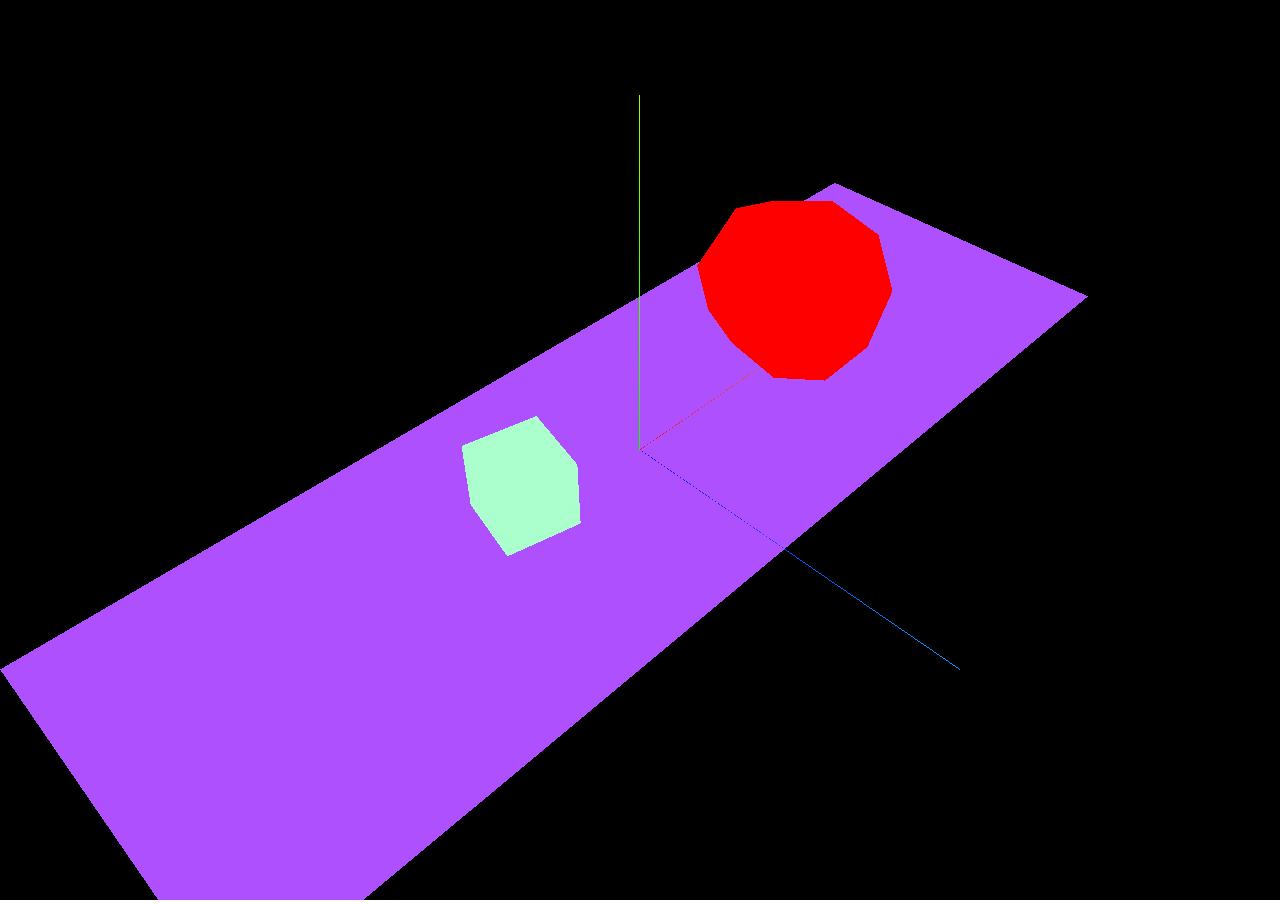
==== 2do_threjs.html @ 581aadd2 "se agrega segundo ejercicio con nuevas formas y animacion" ====
<!DOCTYPE html>

<html>
<head>
    <meta charset="utf-8">

    <title>Segundo ejercicio</title>
    <style>
        body {
            margin: 0;
        }

        canvas {
            width: 100%;
            height: 100%;
        }

    </style>
</head>
<body>

    <script type="text/javascript" src="libs/three.js"></script>

    <script>
        var scene = new THREE.Scene();
        var camera = new THREE.PerspectiveCamera(45,window.innerWidth/window.innerHeight,0.1,1000)
        var renderer = new THREE.WebGLRenderer();

        renderer.setSize(window.innerWidth, window.innerHeight);
        
        // Añadimos la salida de la renderización al elemento HTML
        document.body.appendChild(renderer.domElement);
       
        //renderizar la escena
        var planeGeometry = new THREE.PlaneGeometry(60,20);
        var planeMaterial = new THREE.MeshBasicMaterial({color:0xaf50ff});
        var plane = new THREE.Mesh(planeGeometry,planeMaterial);
        //Rotamos 90°  el plane  sobre el eje X
        plane.rotation.x=-0.5*Math.PI;
        plane.position.x=0;
        plane.position.y=0;
        plane.position.z=0;
        //agregamos el plano a la escena 
        scene.add(plane);

        // ejes de posicionamiento
        var axes = new THREE.AxesHelper(20);
        scene.add(axes);

        // ESFERA GEOMÉTRICA
        var sphereGeometry = new THREE.SphereGeometry(5,5,5);
        var sphereMaterial = new THREE.MeshBasicMaterial({color:0xff0000});
        var sphere = new THREE.Mesh(sphereGeometry,sphereMaterial);
        
        sphere.position.x = 8;
        sphere.position.y = 8;
        sphere.position.z = 3;
       
        scene.add(sphere);

        //CUBO GEOMÉTRICO
        var cubeGeometry = new THREE.CubeGeometry(4,4,4);
        var cubeMaterial = new THREE.MeshBasicMaterial({color:0xaaffcc});
        var cube = new THREE.Mesh(cubeGeometry,cubeMaterial);
        
        cube.position.x = -8;
        cube.position.y = 3;
        cube.position.z =0

        scene.add(cube);

        //Posicionamos y apuntamos la camara al centro de la escena
        camera.position.x=-30;
        camera.position.y=40;
        camera.position.z=30;
        camera.lookAt(plane.position);
        scene.add(camera); 

       

        
            function anim(){
                requestAnimationFrame(anim);
                //plane.rotation.x += 0.2;
                //camera.rotation.z += 0.01;
                cube.rotation.y += 0.2;
                sphere.rotation.x += 1.2;
                renderer.render(scene,camera);
            };
            anim();
         

    </script>

</body>

</html>
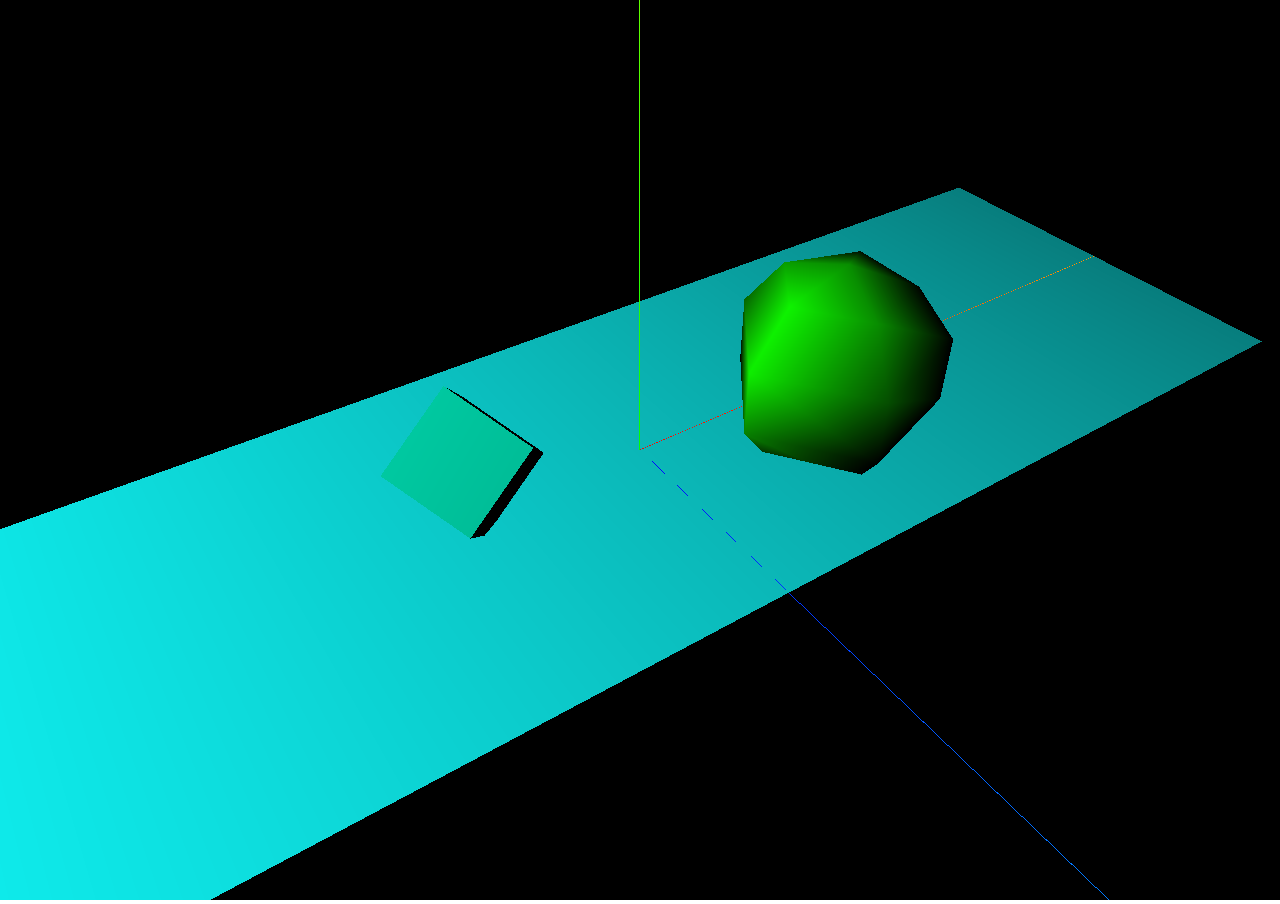
==== commit 8fca70db: "se modifica el segundo ejercicio y se agrega el tercero" ====
--- a/2do_threjs.html
+++ b/2do_threjs.html
@@ -31,10 +31,14 @@
         // Añadimos la salida de la renderización al elemento HTML
         document.body.appendChild(renderer.domElement);
        
-        //renderizar la escena
+//////////////////////////////// ELEMENTS   /////////////////////////////////////////7
+        
+        // PLANO GEOMÉTRICO
         var planeGeometry = new THREE.PlaneGeometry(60,20);
-        var planeMaterial = new THREE.MeshBasicMaterial({color:0xaf50ff});
+        var planeMaterial = new THREE.MeshLambertMaterial({color:0xffffff});
         var plane = new THREE.Mesh(planeGeometry,planeMaterial);
+        plane.receiveShadow = true; // indicamos que el plano es un receptor de sombra
+
         //Rotamos 90°  el plane  sobre el eje X
         plane.rotation.x=-0.5*Math.PI;
         plane.position.x=0;
@@ -44,50 +48,61 @@
         scene.add(plane);
 
         // ejes de posicionamiento
-        var axes = new THREE.AxesHelper(20);
+        var axes = new THREE.AxesHelper(30);
         scene.add(axes);
 
         // ESFERA GEOMÉTRICA
         var sphereGeometry = new THREE.SphereGeometry(5,5,5);
-        var sphereMaterial = new THREE.MeshBasicMaterial({color:0xff0000});
-        var sphere = new THREE.Mesh(sphereGeometry,sphereMaterial);
-        
+        var sphereMaterial = new THREE.MeshLambertMaterial({color:0xffff00});
+        var sphere = new THREE.Mesh(sphereGeometry,sphereMaterial);       
+        sphere.castShadow =true;
         sphere.position.x = 8;
-        sphere.position.y = 8;
-        sphere.position.z = 3;
-       
+        sphere.position.y = 3;
+        sphere.position.z = 3;       
         scene.add(sphere);
 
         //CUBO GEOMÉTRICO
         var cubeGeometry = new THREE.CubeGeometry(4,4,4);
-        var cubeMaterial = new THREE.MeshBasicMaterial({color:0xaaffcc});
-        var cube = new THREE.Mesh(cubeGeometry,cubeMaterial);
-        
+        var cubeMaterial = new THREE.MeshLambertMaterial({color:0x00ffcc});
+        var cube = new THREE.Mesh(cubeGeometry,cubeMaterial);        
+        cube.castShadow=true;// emite sombra
         cube.position.x = -8;
         cube.position.y = 3;
-        cube.position.z =0
-
+        cube.position.z =0;
         scene.add(cube);
 
+        // añadimos spotLight
+        var spotLight = new THREE.SpotLight(0xfffff); // creamos una una luz y blanca
+        spotLight.position.set(-40,40,0); // usamos el método .set para establecer la posición de nuesta luz
+        scene.add(spotLight);//la agregamoa nuetra escena
+
+/////////////////////////////////  END ELEMENTS //////////////////////////////   
+
         //Posicionamos y apuntamos la camara al centro de la escena
-        camera.position.x=-30;
-        camera.position.y=40;
+        camera.position.x=-20;
+        camera.position.y=30;
         camera.position.z=30;
         camera.lookAt(plane.position);
         scene.add(camera); 
 
        
+        function anim(){
+            requestAnimationFrame(anim);
+            //plane.rotation.x += 0.2;
+            //camera.rotation.z += 0.01;
+            //sphere.rotation.y -= 0.02;            
+            cube.rotation.z +=0.01;
+            cube.rotation.x +=0.01;
+            cube.rotation.y += 0.01;
 
-        
-            function anim(){
-                requestAnimationFrame(anim);
-                //plane.rotation.x += 0.2;
-                //camera.rotation.z += 0.01;
-                cube.rotation.y += 0.2;
-                sphere.rotation.x += 1.2;
-                renderer.render(scene,camera);
-            };
-            anim();
+            // Rendrizamos la escena
+            renderer.render(scene,camera);
+            renderer.shadowMapEnabled=true;
+           
+        };
+        anim();
+
+      
          
 
     </script>
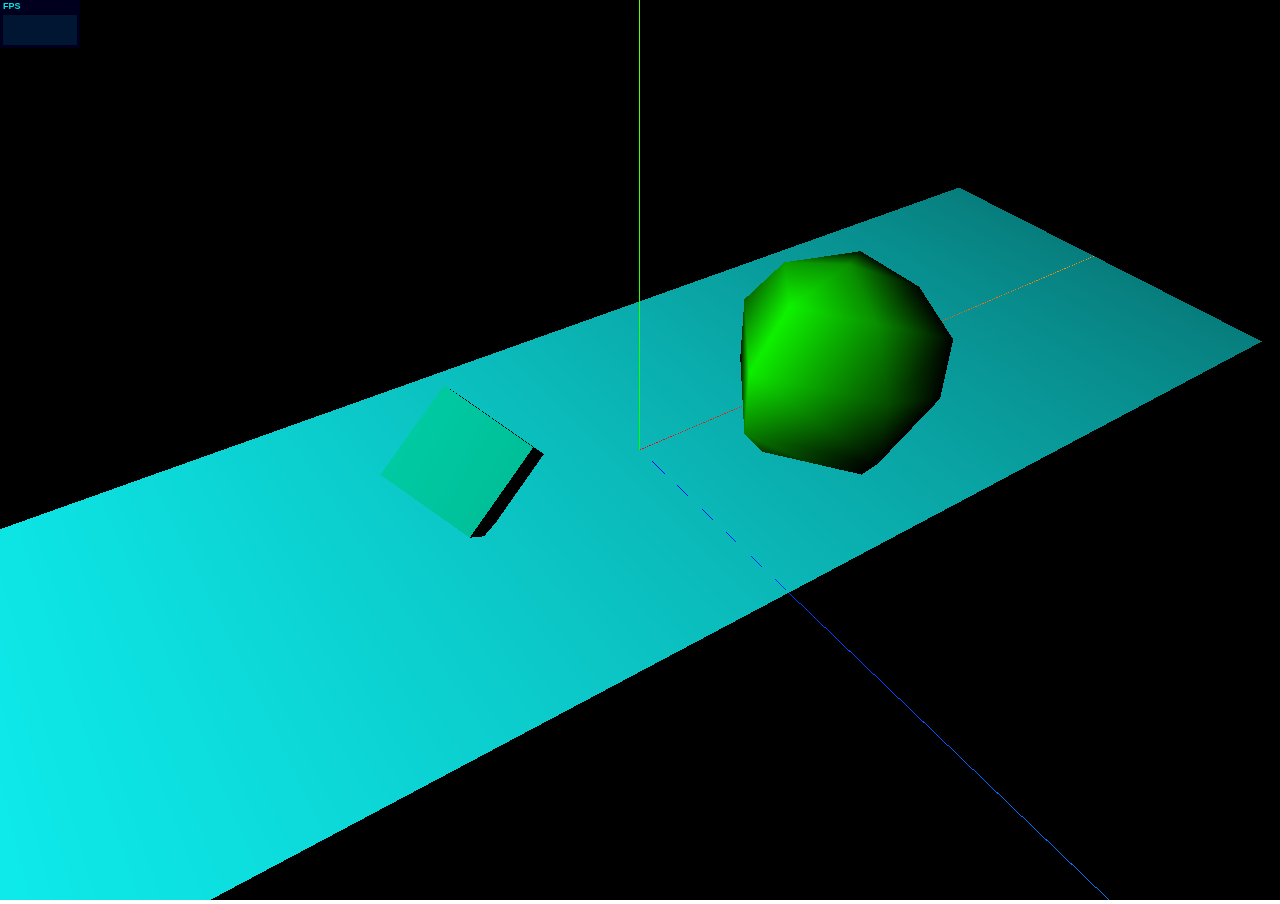
==== commit a1d6e549: "se agregan animaciones dinmicas al terce ejercicico" ====
--- a/2do_threjs.html
+++ b/2do_threjs.html
@@ -18,10 +18,15 @@
     </style>
 </head>
 <body>
+    <div id="salida">
+
+    </div>
 
     <script type="text/javascript" src="libs/three.js"></script>
+    <script type="text/javaScript" src="libs/stats.js"></script>
+    <script>
+        var stats = initStats();
 
-    <script>
         var scene = new THREE.Scene();
         var camera = new THREE.PerspectiveCamera(45,window.innerWidth/window.innerHeight,0.1,1000)
         var renderer = new THREE.WebGLRenderer();
@@ -88,6 +93,7 @@
        
         function anim(){
             requestAnimationFrame(anim);
+            stats.update();
             //plane.rotation.x += 0.2;
             //camera.rotation.z += 0.01;
             //sphere.rotation.y -= 0.02;            
@@ -102,6 +108,17 @@
         };
         anim();
 
+        function initStats(){
+            var stats = new Stats();
+            var salida = document.getElementById('salida');
+            stats.setMode(0);
+            stats.domElement.style.left = '0px';
+            stats.domElement.style.top = '0px';
+            salida.append(stats.domElement);
+            return stats;
+
+        }
+
       
          
 
